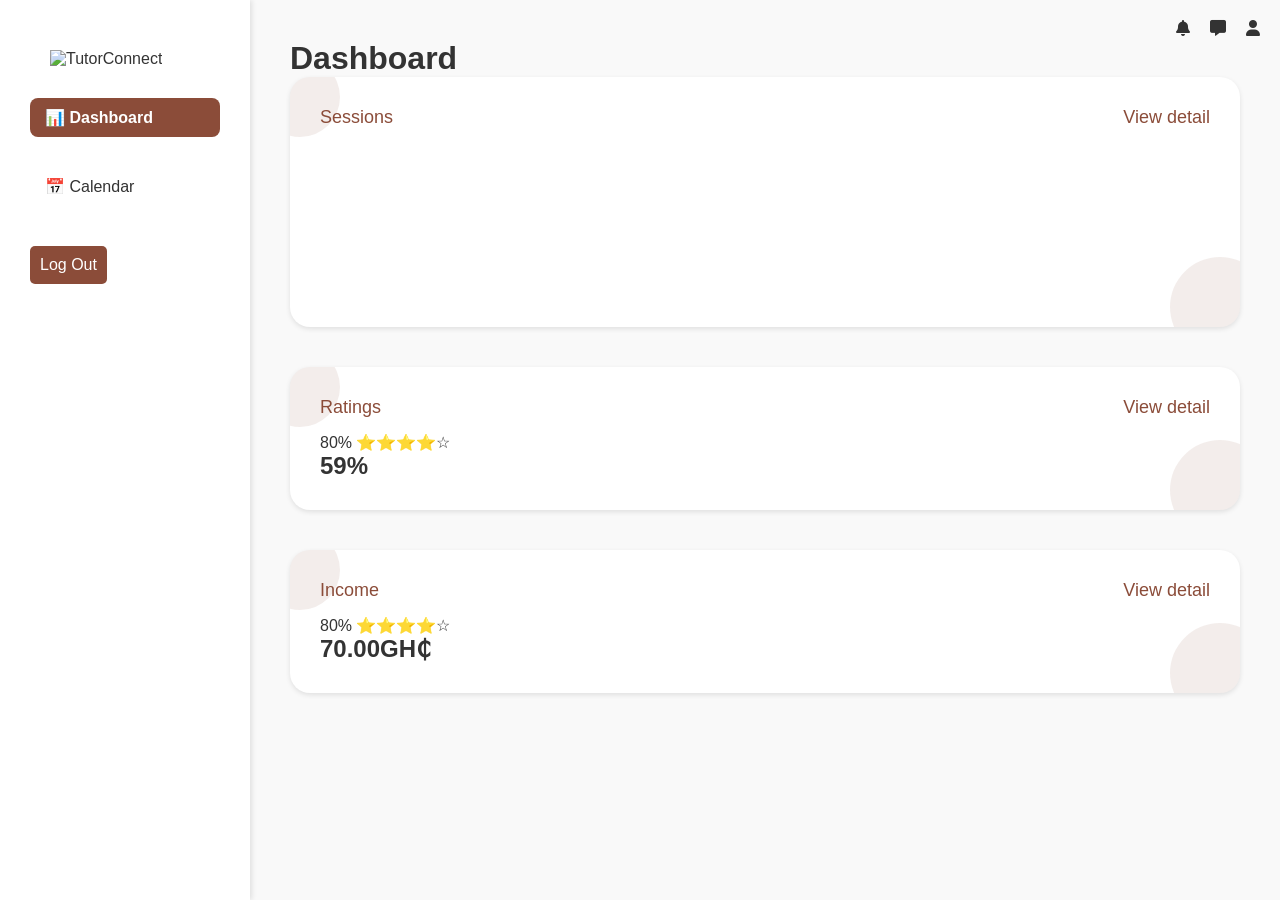
==== dashboard.html @ 301a3873 "Initial commit" ====
<!DOCTYPE html>
<html lang="en">
<head>
    <meta charset="UTF-8">
    <meta name="viewport" content="width=device-width, initial-scale=1.0">
    <title>Dashboard</title>
    <link rel="stylesheet" href="css/common.css">
    <link rel="stylesheet" href="css/dashboard.css">
    <script src="https://cdn.jsdelivr.net/npm/chart.js"></script>
    <link rel="stylesheet" href="https://cdnjs.cloudflare.com/ajax/libs/font-awesome/6.0.0-beta3/css/all.min.css">
</head>
<body>
    <div class="dashboard-container">
        <aside class="sidebar">
            <div class="header-logo">
                <img src="assets/Untitled.png" alt="TutorConnect">
            </div>
            <nav>
                <ul>
                    <li><a href="dashboard.html" class="nav-link active">📊 Dashboard</a></li>
                    <li><a href="Schedule.html" class="nav-link">📅 Calendar</a></li>
                </ul>
            </nav>
            <button class="logout-btn" onclick="window.location.href='tutor-sign in.html'">Log Out</button>
        </aside>
        <header>
        </header>
        <main class="main-content">
                 <div class="main-content">
        <div class="header">
            <div class="icons">
                <i class="fas fa-bell"></i>
                <i class="fas fa-message"></i>
                <i class="fas fa-user"></i>
            </div>
        </div>
                <h1>Dashboard</h1>
            <section class="cards-container">
                <div class="card" id="sessions-card">
                    <div class="card-header">Sessions <span>View detail</span></div>
                    <canvas id="sessionsChart"></canvas>
                </div>

                <div class="card">
                    <div class="card-header">Ratings <span>View detail</span></div>
                    <div class="rating">
                        <span id="rating-percentage">80%</span>
                        <span class="stars">⭐⭐⭐⭐☆</span>
                    </div>
                    <h2 id="rating-score">59%</h2>
                    <div class="progress-bar"><div id="progress-bar-fill"></div></div>
                </div>

                <div class="card">
                    <div class="card-header">Income <span>View detail</span></div>
                    <div class="rating">
                        <span>80%</span>
                        <span class="stars">⭐⭐⭐⭐☆</span>
                    </div>
                    <h2>70.00GH₵</h2>
                </div>
            </section>
    </div>
    <script src="js/dashboard.js"></script>
</main>
</div>
</body>
</html>
---- css/common.css ----
/* common.css */
/* General Reset */
* {
    margin: 0;
    padding: 0;
    box-sizing: border-box;
}

body {
    font-family: 'Arial', sans-serif;
    color: #333;
    background-color: #f9f9f9;
}

/* Header Logo */
.header-logo {
    width: 150px;
    height: auto;
    margin: 10px auto;
    padding: 10px 0;
}

.header-logo img {
    width: 100%;
    height: auto;
}

/* Dashboard Container */
.dashboard-container {
    display: flex;
    flex-direction: column;
    min-height: 100vh;
}

/* Sidebar */
.sidebar {
    width: 100%;
    background: white;
    padding: 30px;
    box-shadow: 2px 0 5px rgba(0, 0, 0, 0.1);
}

.sidebar nav ul {
    list-style: none;
}

.sidebar nav ul li {
    padding: 10px 0;
    cursor: pointer;
    font-size: 16px;
}

.sidebar nav ul li.active {
    font-weight: bold;
    color: #8B4C39;
}

.logout-btn {
    padding: 10px;
    background: #8B4C39;
    color: white;
    border: none;
    border-radius: 5px;
    cursor: pointer;
    font-size: 16px;
    margin-top: 20px;
}

.logout-btn:hover {
    background: #7a3f2e;
}

/* Main Content */
.main-content {
    flex: 1;
    padding: 20px;
}

/* Icons */
.icons {
    position: absolute;
    top: 20px;
    right: 20px;
    display: flex;
    gap: 20px;
    z-index: 1000;
}

/* In your CSS file */
.sidebar nav ul {
    list-style: none;
    padding: 0;
    margin: 0;
}

.sidebar nav ul li {
    margin: 10px 0;
}

.nav-link {
    text-decoration: none;
    color: #333;
    padding: 10px 15px;
    border-radius: 8px;
    display: block;
    transition: all 0.3s ease;
}

.nav-link:hover {
    background-color: rgba(139, 76, 57, 0.1);
    color: #8B4C39;
}

.nav-link.active {
    background-color: #8B4C39;
    color: white !important;
    font-weight: bold;
}

/* Hamburger Button */
.hamburger-btn {
    display: none;
    position: fixed;
    top: 20px;
    left: 20px;
    background: none;
    border: none;
    font-size: 24px;
    z-index: 1001;
    cursor: pointer;
    color: #333;
}

/* Overlay */
.overlay {
    display: none;
    position: fixed;
    top: 0;
    left: 0;
    width: 100%;
    height: 100%;
    background: rgba(0, 0, 0, 0.5);
    z-index: 999;
}

/* Mobile Styles */
@media (max-width: 767px) {
    .hamburger-btn {
        display: block;
    }

    .sidebar {
        position: fixed;
        top: 0;
        left: -250px;
        width: 250px;
        height: 100vh;
        transition: left 0.3s ease;
        z-index: 1000;
        padding-top: 60px;
    }

    .sidebar.active {
        left: 0;
    }

    .sidebar.active + .overlay {
        display: block;
    }

    .header-logo {
        position: absolute;
        top: 10px;
        left: 50%;
        transform: translateX(-50%);
    }

    .icons > :not(.hamburger-btn) {
        display: none;
    }

    #calendar {
        height: 400px;
        margin-top: 60px;
        padding: 10px;
    }
}

/* Desktop Reset */
@media (min-width: 768px) {
    .sidebar {
        position: relative !important;
        left: 0 !important;
    }
    .overlay {
        display: none !important;
    }
}

/* Responsive Design */
@media (min-width: 768px) {
    .dashboard-container {
        flex-direction: row;
    }

    .sidebar {
        width: 250px;
        height: 100vh;
    }
}
---- css/dashboard.css ----
/* dashboard.css */
/* Cards Container */
.cards-container {
    display: flex;
    gap: 20px;
    flex-wrap: wrap;
}

.card {
    position: relative;
    background: white;
    padding: 30px;
    border-radius: 20px;
    box-shadow: 0 2px 5px rgba(0, 0, 0, 0.1);
    width: 100%;
    transition: transform 0.3s ease;
    margin-bottom: 20px;
    overflow: hidden;
}

.card::before, .card::after {
    content: "";
    position: absolute;
    border-radius: 50%;
    background: rgba(139, 76, 57, 0.1);
    z-index: 0;
}

.card::before {
    width: 80px;
    height: 80px;
    top: -20px;
    left: -30px;
}

.card::after {
    width: 100px;
    height: 100px;
    bottom: -30px;
    right: -30px;
}

.card * {
    position: relative;
    z-index: 1;
}

.card:hover {
    transform: translateY(-5px);
    box-shadow: 0 4px 8px rgba(0, 0, 0, 0.15);
}

.card-header {
    display: flex;
    justify-content: space-between;
    align-items: center;
    margin-bottom: 15px;
    font-size: 18px;
    color: #8B4C39;
}

/* Add more dashboard-specific styles as needed */
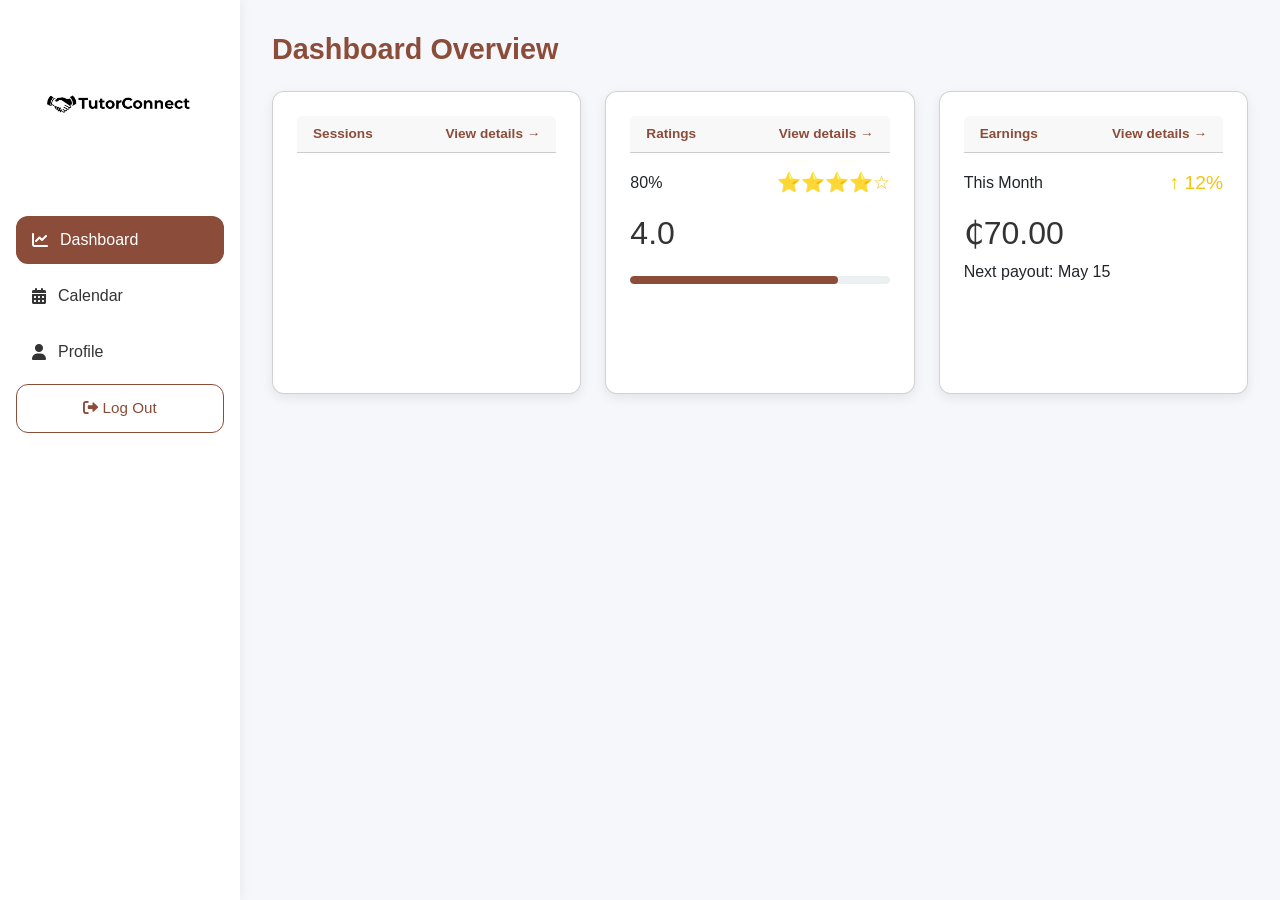
==== commit 9b266e28: "Resolve merge conflicts" ====
--- a/dashboard.html
+++ b/dashboard.html
@@ -3,66 +3,496 @@
 <head>
     <meta charset="UTF-8">
     <meta name="viewport" content="width=device-width, initial-scale=1.0">
-    <title>Dashboard</title>
-    <link rel="stylesheet" href="css/common.css">
-    <link rel="stylesheet" href="css/dashboard.css">
+    <title>Dashboard | TutorConnect</title>
+    <!-- Bootstrap CSS -->
+    <link href="https://cdn.jsdelivr.net/npm/bootstrap@5.3.0/dist/css/bootstrap.min.css" rel="stylesheet">
+    <!-- Chart.js -->
     <script src="https://cdn.jsdelivr.net/npm/chart.js"></script>
-    <link rel="stylesheet" href="https://cdnjs.cloudflare.com/ajax/libs/font-awesome/6.0.0-beta3/css/all.min.css">
+    <!-- Font Awesome -->
+    <link rel="stylesheet" href="https://cdnjs.cloudflare.com/ajax/libs/font-awesome/6.0.0/css/all.min.css" />
+    <style>
+        :root {
+            --primary-color: #8B4C39;
+            --secondary-color: #f8f9fa;
+            --accent-color: #03bd9e;
+            --text-color: #333;
+            --light-text: #6c757d;
+            --border-radius: 12px;
+            --box-shadow: 0 4px 12px rgba(0, 0, 0, 0.08);
+        }
+
+        body {
+            font-family: 'Segoe UI', Tahoma, Geneva, Verdana, sans-serif;
+            background-color: #f5f7fa;
+            color: var(--text-color);
+            margin: 0;
+            padding: 0;
+            overflow-x: hidden;
+        }
+
+        /* Dashboard Layout */
+        .dashboard-container {
+            display: flex;
+            min-height: 100vh;
+            position: relative;
+        }
+
+        /* Sidebar Styling - Matching Calendar Page */
+        .sidebar {
+            width: 240px;
+            background-color: white;
+            padding: 1.5rem 1rem;
+            box-shadow: 2px 0 10px rgba(0, 0, 0, 0.05);
+            position: relative;
+            z-index: 100;
+            transition: transform 0.3s ease;
+        }
+
+        .header-logo {
+            text-align: center;
+            margin-bottom: 2rem;
+        }
+
+        .header-logo img {
+            max-width: 160px;
+            height: auto;
+        }
+
+        nav ul {
+            list-style: none;
+            padding: 0;
+            margin: 0;
+        }
+
+        nav ul li {
+            margin-bottom: 0.5rem;
+        }
+
+        .nav-link {
+            display: flex;
+            align-items: center;
+            gap: 0.75rem;
+            padding: 0.75rem 1rem;
+            color: var(--text-color);
+            text-decoration: none;
+            border-radius: var(--border-radius);
+            transition: all 0.3s ease;
+        }
+
+        .nav-link:hover {
+            background-color: var(--secondary-color);
+            color: var(--primary-color);
+        }
+
+        .nav-link.active {
+            background-color: var(--primary-color);
+            color: white;
+            font-weight: 500;
+        }
+
+        .logout-btn {
+            margin-top: auto;
+            padding: 0.75rem;
+            background-color: transparent;
+            color: var(--primary-color);
+            border: 1px solid var(--primary-color);
+            border-radius: var(--border-radius);
+            cursor: pointer;
+            font-size: 0.95rem;
+            transition: all 0.3s;
+            width: 100%;
+        }
+
+        .logout-btn:hover {
+            background-color: var(--primary-color);
+            color: white;
+        }
+
+        /* Main Content Area */
+        .main-content {
+            flex: 1;
+            padding: 2rem;
+            transition: margin-left 0.3s;
+        }
+
+        /* Header */
+        .header {
+            display: flex;
+            justify-content: space-between;
+            align-items: center;
+            margin-bottom: 1.5rem;
+        }
+
+        .page-title {
+            font-size: 1.8rem;
+            font-weight: 600;
+            color: var(--primary-color);
+            margin: 0;
+        }
+
+        .profile-container {
+            display: flex;
+            align-items: center;
+            gap: 1rem;
+        }
+
+        .profile-image {
+            width: 40px;
+            height: 40px;
+            border-radius: 50%;
+            object-fit: cover;
+            cursor: pointer;
+            border: 2px solid var(--primary-color);
+            transition: transform 0.3s;
+        }
+
+        .profile-image:hover {
+            transform: scale(1.05);
+        }
+
+        /* Cards styling */
+        .cards-container {
+            display: grid;
+            grid-template-columns: repeat(auto-fit, minmax(300px, 1fr));
+            gap: 1.5rem;
+        }
+
+        .card {
+            background-color: white;
+            border-radius: var(--border-radius);
+            padding: 1.5rem;
+            box-shadow: var(--box-shadow);
+            transition: transform 0.3s, box-shadow 0.3s;
+        }
+
+        .card:hover {
+            transform: translateY(-5px);
+            box-shadow: 0 6px 12px rgba(0, 0, 0, 0.1);
+        }
+
+        .card-header {
+            display: flex;
+            justify-content: space-between;
+            align-items: center;
+            margin-bottom: 1rem;
+            font-weight: 600;
+            color: var(--text-color);
+        }
+
+        .card-header span {
+            font-size: 0.85rem;
+            color: var(--primary-color);
+            cursor: pointer;
+        }
+
+        .card-header span:hover {
+            text-decoration: underline;
+        }
+
+        /* Chart container */
+        #sessionsChart {
+            width: 100% !important;
+            height: 200px !important;
+        }
+
+        /* Ratings styling */
+        .rating {
+            display: flex;
+            justify-content: space-between;
+            align-items: center;
+            margin-bottom: 0.5rem;
+        }
+
+        .stars {
+            color: #f1c40f;
+            font-size: 1.2rem;
+        }
+
+        h2 {
+            font-size: 2rem;
+            margin: 0.5rem 0;
+            color: var(--text-color);
+        }
+
+        /* Progress bar */
+        .progress-bar {
+            height: 8px;
+            background-color: #ecf0f1;
+            border-radius: 4px;
+            margin-top: 1rem;
+            overflow: hidden;
+        }
+
+        #progress-bar-fill {
+            height: 100%;
+            background-color: var(--primary-color);
+            width: 59%;
+            border-radius: 4px;
+            transition: width 0.5s ease;
+        }
+
+        /* Mobile Menu */
+        .mobile-header {
+            display: none;
+            justify-content: space-between;
+            align-items: center;
+            padding: 1rem;
+            background-color: white;
+            box-shadow: 0 2px 5px rgba(0, 0, 0, 0.1);
+            position: fixed;
+            top: 0;
+            left: 0;
+            right: 0;
+            z-index: 999;
+        }
+
+        .hamburger-btn {
+            background: none;
+            border: none;
+            font-size: 1.5rem;
+            color: var(--primary-color);
+            cursor: pointer;
+            padding: 0.5rem;
+        }
+
+        .overlay {
+            display: none;
+            position: fixed;
+            top: 0;
+            left: 0;
+            right: 0;
+            bottom: 0;
+            background: rgba(0, 0, 0, 0.5);
+            z-index: 900;
+        }
+
+        /* Responsive Design */
+        @media (max-width: 992px) {
+            .sidebar {
+                position: fixed;
+                left: 0;
+                top: 0;
+                bottom: 0;
+                width: 260px;
+                transform: translateX(-100%);
+                z-index: 1000;
+            }
+
+            .sidebar.active {
+                transform: translateX(0);
+            }
+
+            .mobile-header {
+                display: flex;
+            }
+
+            .overlay.active {
+                display: block;
+            }
+
+            .main-content {
+                padding: 1.5rem;
+                margin-top: 70px;
+            }
+
+            .cards-container {
+                grid-template-columns: 1fr;
+            }
+        }
+
+        @media (max-width: 576px) {
+            .main-content {
+                padding: 1rem;
+            }
+
+            .page-title {
+                font-size: 1.5rem;
+            }
+
+            .card {
+                padding: 1rem;
+            }
+        }
+    </style>
 </head>
 <body>
+    <!-- Mobile Header -->
+    <div class="mobile-header">
+        <button class="hamburger-btn">☰</button>
+        <div class="page-title">Dashboard</div>
+        <div class="profile-container">
+            <img src="assets/profile-pic.jpg" alt="Profile" class="profile-image" onclick="window.location.href='profile.html'">
+        </div>
+    </div>
+
+    <!-- Overlay for Mobile Menu -->
+    <div class="overlay"></div>
+
     <div class="dashboard-container">
+        <!-- Sidebar Navigation - Matching Calendar Page -->
         <aside class="sidebar">
             <div class="header-logo">
                 <img src="assets/Untitled.png" alt="TutorConnect">
             </div>
             <nav>
                 <ul>
-                    <li><a href="dashboard.html" class="nav-link active">📊 Dashboard</a></li>
-                    <li><a href="Schedule.html" class="nav-link">📅 Calendar</a></li>
+                    <li><a href="dashboard.html" class="nav-link active"><i class="fas fa-chart-line"></i> Dashboard</a></li>
+                    <li><a href="Schedule.html" class="nav-link"><i class="fas fa-calendar-alt"></i> Calendar</a></li>
+                    <li><a href="profile.html" class="nav-link"><i class="fas fa-user"></i> Profile</a></li>
                 </ul>
             </nav>
-            <button class="logout-btn" onclick="window.location.href='tutor-sign in.html'">Log Out</button>
+            <button class="logout-btn" onclick="window.location.href='sign.html'"><i class="fas fa-sign-out-alt"></i> Log Out</button>
         </aside>
-        <header>
-        </header>
-        <main class="main-content">
-                 <div class="main-content">
-        <div class="header">
-            <div class="icons">
-                <i class="fas fa-bell"></i>
-                <i class="fas fa-message"></i>
-                <i class="fas fa-user"></i>
+
+        <!-- Main Content -->
+        <div class="main-content">
+            <!-- Desktop Header -->
+            <div class="header">
+                <h1 class="page-title">Dashboard Overview</h1>
             </div>
-        </div>
-                <h1>Dashboard</h1>
+            
             <section class="cards-container">
                 <div class="card" id="sessions-card">
-                    <div class="card-header">Sessions <span>View detail</span></div>
+                    <div class="card-header">
+                        <span>Sessions</span>
+                        <span onclick="window.location.href='sessions.html'">View details →</span>
+                    </div>
                     <canvas id="sessionsChart"></canvas>
                 </div>
 
                 <div class="card">
-                    <div class="card-header">Ratings <span>View detail</span></div>
+                    <div class="card-header">
+                        <span>Ratings</span>
+                        <span onclick="window.location.href='ratings.html'">View details →</span>
+                    </div>
                     <div class="rating">
                         <span id="rating-percentage">80%</span>
                         <span class="stars">⭐⭐⭐⭐☆</span>
                     </div>
-                    <h2 id="rating-score">59%</h2>
-                    <div class="progress-bar"><div id="progress-bar-fill"></div></div>
+                    <h2 id="rating-score">4.0</h2>
+                    <div class="progress-bar">
+                        <div id="progress-bar-fill" style="width: 80%"></div>
+                    </div>
                 </div>
 
                 <div class="card">
-                    <div class="card-header">Income <span>View detail</span></div>
+                    <div class="card-header">
+                        <span>Earnings</span>
+                        <span onclick="window.location.href='earnings.html'">View details →</span>
+                    </div>
                     <div class="rating">
-                        <span>80%</span>
-                        <span class="stars">⭐⭐⭐⭐☆</span>
-                    </div>
-                    <h2>70.00GH₵</h2>
+                        <span>This Month</span>
+                        <span class="stars">↑ 12%</span>
+                    </div>
+                    <h2>₵70.00</h2>
+                    <p class="small-text">Next payout: May 15</p>
                 </div>
             </section>
+        </div>
     </div>
-    <script src="js/dashboard.js"></script>
-</main>
-</div>
+
+    <script>
+        document.addEventListener('DOMContentLoaded', function() {
+            // Mobile Menu Functionality
+            const hamburgerBtn = document.querySelector('.hamburger-btn');
+            const sidebar = document.querySelector('.sidebar');
+            const overlay = document.querySelector('.overlay');
+
+            hamburgerBtn.addEventListener('click', () => {
+                sidebar.classList.toggle('active');
+                overlay.classList.toggle('active');
+            });
+
+            overlay.addEventListener('click', () => {
+                sidebar.classList.remove('active');
+                overlay.classList.remove('active');
+            });
+
+            // Close menu when clicking nav links on mobile
+            document.querySelectorAll('.nav-link').forEach(link => {
+                link.addEventListener('click', () => {
+                    if (window.innerWidth < 992) {
+                        sidebar.classList.remove('active');
+                        overlay.classList.remove('active');
+                    }
+                });
+            });
+
+            // Sessions Chart
+            const ctx = document.getElementById('sessionsChart').getContext('2d');
+            const sessionsChart = new Chart(ctx, {
+                type: 'line',
+                data: {
+                    labels: ['Jan', 'Feb', 'Mar', 'Apr', 'May', 'Jun'],
+                    datasets: [{
+                        label: 'Completed Sessions',
+                        data: [12, 19, 15, 22, 18, 25],
+                        backgroundColor: 'rgba(139, 76, 57, 0.2)',
+                        borderColor: 'rgba(139, 76, 57, 1)',
+                        borderWidth: 2,
+                        tension: 0.3,
+                        fill: true
+                    }]
+                },
+                options: {
+                    responsive: true,
+                    maintainAspectRatio: false,
+                    plugins: {
+                        legend: {
+                            display: false
+                        }
+                    },
+                    scales: {
+                        y: {
+                            beginAtZero: true,
+                            grid: {
+                                display: true,
+                                color: 'rgba(0, 0, 0, 0.05)'
+                            }
+                        },
+                        x: {
+                            grid: {
+                                display: false
+                            }
+                        }
+                    }
+                }
+            });
+
+            // Update rating display
+            function updateRating() {
+                const rating = 4.0;
+                const percentage = Math.round((rating / 5) * 100);
+                
+                document.getElementById('rating-percentage').textContent = `${percentage}%`;
+                document.getElementById('rating-score').textContent = rating.toFixed(1);
+                document.getElementById('progress-bar-fill').style.width = `${percentage}%`;
+                
+                // Update stars display
+                const starsContainer = document.querySelector('#ratings-card .stars');
+                const fullStars = Math.floor(rating);
+                const hasHalfStar = rating % 1 >= 0.5;
+                
+                let starsHtml = '';
+                for (let i = 1; i <= 5; i++) {
+                    if (i <= fullStars) {
+                        starsHtml += '⭐';
+                    } else if (i === fullStars + 1 && hasHalfStar) {
+                        starsHtml += '½';
+                    } else {
+                        starsHtml += '☆';
+                    }
+                }
+                if (starsContainer) starsContainer.innerHTML = starsHtml;
+            }
+            
+            updateRating();
+
+            // Handle window resize
+            window.addEventListener('resize', function() {
+                sessionsChart.resize();
+            });
+        });
+    </script>
 </body>
 </html>
